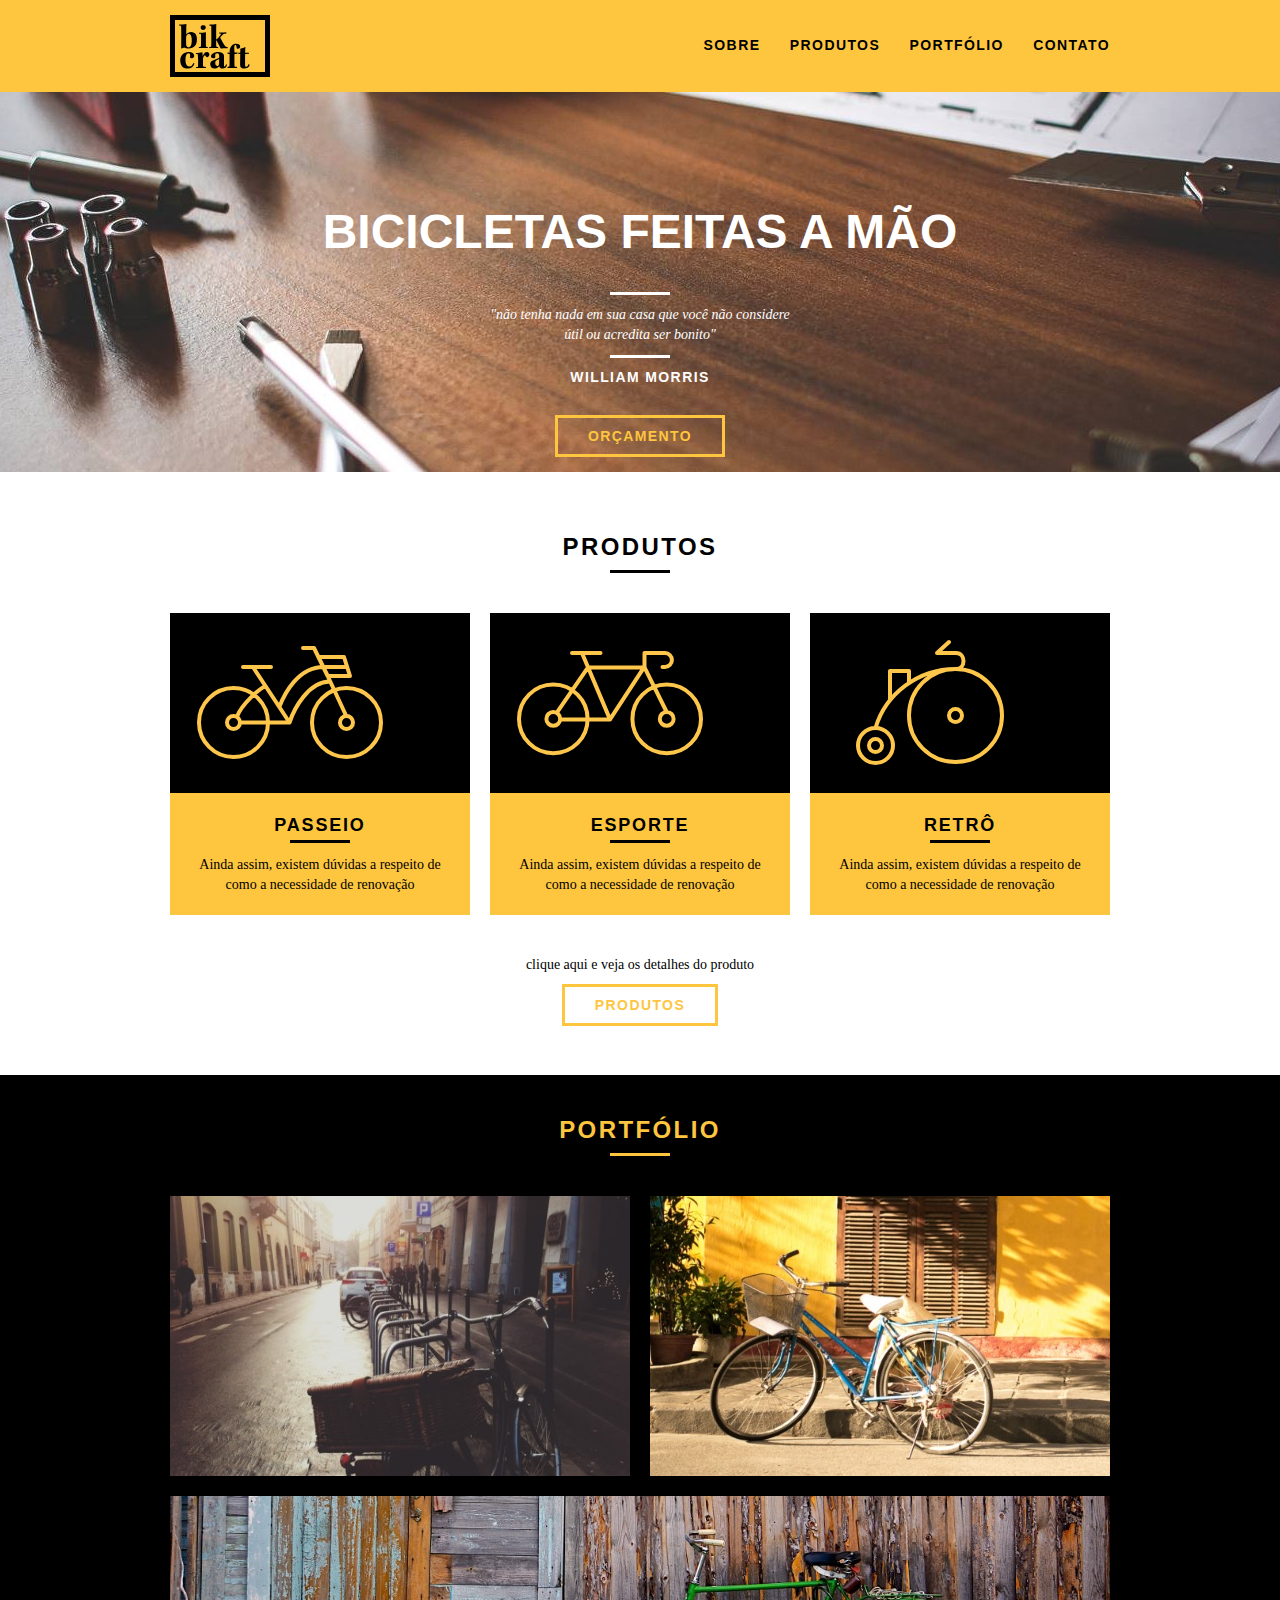
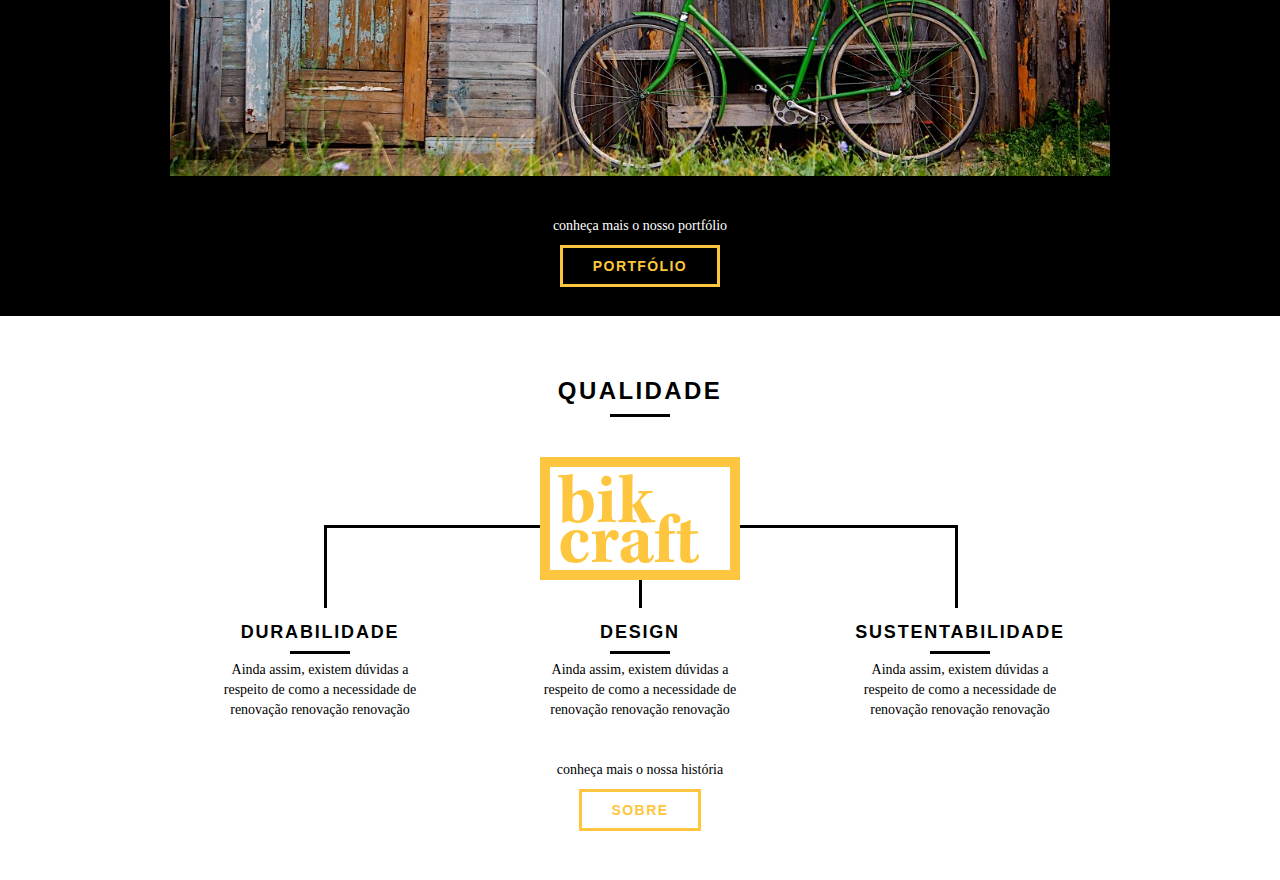
==== index.html @ 6b312b35 "qualidade-home" ====
<!DOCTYPE html>
<html lang="pt-br">

<head>

  <meta charset="utf-8">
  <link rel="stylesheet" href="css/reset.css">
  <link rel="stylesheet" href="css/normalize.css">
  <link rel="stylesheet" href="css/grid.css">
  <link rel="stylesheet" href="css/style.css">

  <title>Bickcraft</title>
</head>

<body>
  <header class="header">
    <div class="container">
      <a href="index.html" class="grid-4">
        <img src="./img/bikcraft.svg" alt="Bickcraft">
      </a>
      <nav class="header_menu grid-12">
        <ul>
          <li><a href="sobre.html">Sobre</a></li>
          <li><a href="produtos.html">Produtos</a></li>
          <li><a href="portfolio.html">Portfólio</a></li>
          <li><a href="contato.html">Contato</a></li>
        </ul>
      </nav>
    </div>
  </header>
  <section class="introducao">
    <div class="container">
      <h1>Bicicletas Feitas a Mão</h1>
      <blockquote class="quote-externo">
        <p>"não tenha nada em sua casa que você não considere útil ou acredita ser bonito"</p>
        <cite>William Morris</cite>
      </blockquote>
      <a href="produtos.html" class="btn">Orçamento</a>
    </div>
  </section>
  <section class=" produtos container">
    <h2 class="subtitulo">Produtos</h2>
    <ul class="produtos_lista">
      <li class="grid-1-3">
        <div class='produtos_icone'>
          <img src="./img/produtos/passeio.svg" alt="Bickcraft Passeio">
        </div>
        <h3>Passeio</h3>
        <p>Ainda assim, existem dúvidas a respeito de como a necessidade de renovação</p>
      </li>
      <li class="grid-1-3">
        <div class='produtos_icone'>
          <img src="./img/produtos/esporte.svg" alt="Bickcraft Esporte">
        </div>
        <h3>Esporte</h3>
        <p>Ainda assim, existem dúvidas a respeito de como a necessidade de renovação</p>
      </li>
      <li class="grid-1-3">
        <div class='produtos_icone'>
          <img src="./img/produtos/retro.svg" alt="Bickcraft Retrô">
        </div>
        <h3>Retrô</h3>
        <p>Ainda assim, existem dúvidas a respeito de como a necessidade de renovação</p>
      </li>
    </ul>
    <div class="call">
      <p>clique aqui e veja os detalhes do produto</p>
      <a href="produtos.html" class="btn btn-preto">Produtos</a>
    </div>
  </section>
  <section class="portfolio">
    <div class="container">
      <h2 class="subtitulo">Portfólio</h2>
      <ul class="portfolio_lista">
        <li class="grid-8"><img src="img/portfolio/retro.jpg" alt="Bicicleta Retrô"></li>
        <li class="grid-8"><img src="img/portfolio/passeio.jpg" alt="Bicicleta Passeio"></li>
        <li class="grid-16"><img src="img/portfolio/esporte.jpg" alt="Bicicleta Esporte"></li>
      </ul>
      <div class="call">
        <p>conheça mais o nosso portfólio</p>
        <a href="portfolio.html" class="btn">Portfólio</a>
      </div>
    </div>
  </section>
  <section class="qualidade container">
    <h2 class="subtitulo">Qualidade</h2>
    <img src="./img/bikcraft-qualidade.svg" alt="Bickcraft">
    <ul class="qualidade_lista">
      <li class="grid-1-3">
        <h3>Durabilidade</h3>
        <p>Ainda assim, existem dúvidas a respeito de como a necessidade de renovação renovação renovação</p>
      </li>
      <li class="grid-1-3">
        <h3>Design</h3>
        <p>Ainda assim, existem dúvidas a respeito de como a necessidade de renovação renovação renovação</p>
      </li>
      <li class="grid-1-3">
        <h3>Sustentabilidade</h3>
        <p>Ainda assim, existem dúvidas a respeito de como a necessidade de renovação renovação renovação</p>
      </li>
    </ul>
    <div class="call">
      <p>conheça mais o nossa história</p>
      <a href="sobre.html" class="btn btn-preto">Sobre</a>
    </div>
  </section>
</body>

</html>
---- css/grid.css ----
*, *:before, *:after {
  -webkit-box-sizing: border-box; 
  -moz-box-sizing: border-box; 
  box-sizing: border-box;
}

.container {
	width: 960px;
	margin: 0 auto;
	padding: 0px;
	position: relative;
}

.container:after, .container:before {
	content: " ";
	display: table;
}

.container:after {
	clear: both;
}

.grid-1, .grid-2, .grid-3, .grid-4, .grid-5, .grid-6, .grid-7, .grid-8, .grid-9, .grid-10, .grid-11, .grid-12, .grid-13, .grid-14, .grid-15, .grid-16, .grid-1-3 {
	float: left;
	margin-left: 10px;
	margin-right: 10px;
}

.grid-1 	{width: 40px;}
.grid-2 	{width: 100px;}
.grid-3 	{width: 160px;}
.grid-4 	{width: 220px;}
.grid-5 	{width: 280px;}
.grid-6 	{width: 340px;}
.grid-7 	{width: 400px;}
.grid-8 	{width: 460px;}
.grid-9 	{width: 520px;}
.grid-10 	{width: 580px;}
.grid-11 	{width: 640px;}
.grid-12 	{width: 700px;}
.grid-13 	{width: 760px;}
.grid-14 	{width: 820px;}
.grid-15 	{width: 880px;}
.grid-16 	{width: 940px;}
.grid-1-3	{width: 300px;}
---- css/style.css ----
/* Geral */
body {
  font-family: Arial, Helvetica, sans-serif;
}

p {
  font-family: Georgia, 'Times New Roman', Times, serif;
  font-size: 14px;
  line-height: 20px;
}

img {
  display: block;
}
.btn {
  border: 3px solid #fec63e;
  padding: 10px 30px;
  color: #fec63e;
  font-size: 14px;
  line-height: 20px;
  text-transform: uppercase;
  font-weight: bold;
  letter-spacing: 0.1em;
}

.btn:hover {
  color: #fff;
  border-color: #fff;
}

.btn-preto:hover {
  color: #000;
  border-color: #000;
}

.subtitulo {
  font-size: 24px;
  line-height: 30px;
  font-weight: bold;
  letter-spacing: 0.1em;
  color: #000;
  text-transform: uppercase;
  text-align: center;
  margin-bottom: 40px;
}

.subtitulo::after {
  content: '';
  display: block;
  width: 60px;
  height: 3px;
  background-color: #000;
  margin: 8px auto;
}
/* Header */
.header {
  position: fixed;
  top: 0;
  width: 100%;
  background-color: #fec63e;
  padding: 15px 0;
  z-index: 10;
}

.header_menu {
  text-align: right;
}

.header_menu ul li {
  display: inline-block;
  margin-left: 25px;
  margin-top: 20px;
}

.header_menu ul li a {
  color: #000;
  font-weight: bold;
  text-transform: uppercase;
  letter-spacing: 0.1em;
  font-size: 14px;
  line-height: 20px;
  padding: 10px 0;
}

.header_menu ul li a:hover {
  color: #fff;
}
/* Introdução */
.introducao {
  width: 100%;
  height: 380px;
  background: url('../img/bg.jpg') no-repeat center;
  background-size: cover;
  margin-top: 92px;
  text-align: center;
  padding-top: 80px;
}

.introducao h1 {
  font-size: 48px;
  color: #fff;
  font-weight: bold;
  text-transform: uppercase;
}

.quote-externo {
  max-width: 320px;
  margin: 0 auto;
  color: #fff;
  margin-bottom: 40px;
}

.quote-externo p {
  font-style: italic;
}

.quote-externo p:before,
.quote-externo p:after {
  content: '';
  display: block;
  width: 60px;
  height: 3px;
  background-color: #fff;
  margin: 10px auto;
}

.quote-externo cite {
  font-style: normal;
  font-weight: bold;
  font-size: 14px;
  letter-spacing: 0.1em;
  text-transform: uppercase;
}

/* Produtos */

.produtos {
  padding: 60px 0;
}

.produtos_lista li {
  background-color: #fec63e;
  text-align: center;
}

.produtos_lista li h3 {
  font-weight: bold;
  font-size: 18px;
  line-height: 25px;
  text-transform: uppercase;
  letter-spacing: 0.1em;
  margin-top: 20px;
}

.produtos_lista li h3:after {
  content: '';
  display: block;
  width: 60px;
  height: 3px;
  background-color: #000;
  margin: 2px auto;
}

.produtos_lista li p {
  padding: 10px 20px 20px 20px;
}

.produtos_icone {
  background-color: #000;
  padding: 20px;
}

.call {
  padding-top: 40px;
  text-align: center;
  clear: both;
  /* pois os elementos acima são float */
}

.call p {
  margin-bottom: 20px;
}

/* Portfólio */

.portfolio {
  width: 100%;
  background-color: #000;
  padding: 40px 0;
}

.portfolio .subtitulo {
  color: #fec63e;
}

.portfolio .subtitulo::after {
  background-color: #fec63e;
}

.portfolio_lista li:last-child {
  margin-top: 20px;
}

.portfolio .call p {
  color: #fff;
}

/* Qualidade */

.qualidade {
  padding: 60px 0;
}

.qualidade:after {
  content: '';
  width: 634px;
  height: 83px;
  display: block;
  background: url('../img/linhas.svg') no-repeat center;
  position: absolute;
  top: 209px;
  right: 162px;
  z-index: -1;
}

.qualidade img {
  margin: 0 auto;
}

.qualidade_lista {
  padding-top: 20px;
}

.qualidade_lista li {
  text-align: center;
  padding: 0 40px;
}

.qualidade_lista li h3 {
  font-weight: bold;
  font-size: 18px;
  line-height: 25px;
  text-transform: uppercase;
  letter-spacing: 0.1em;
  margin-top: 20px;
}

.qualidade_lista li h3:after {
  content: '';
  display: block;
  width: 60px;
  height: 3px;
  background-color: #000;
  margin: 6px auto;
}
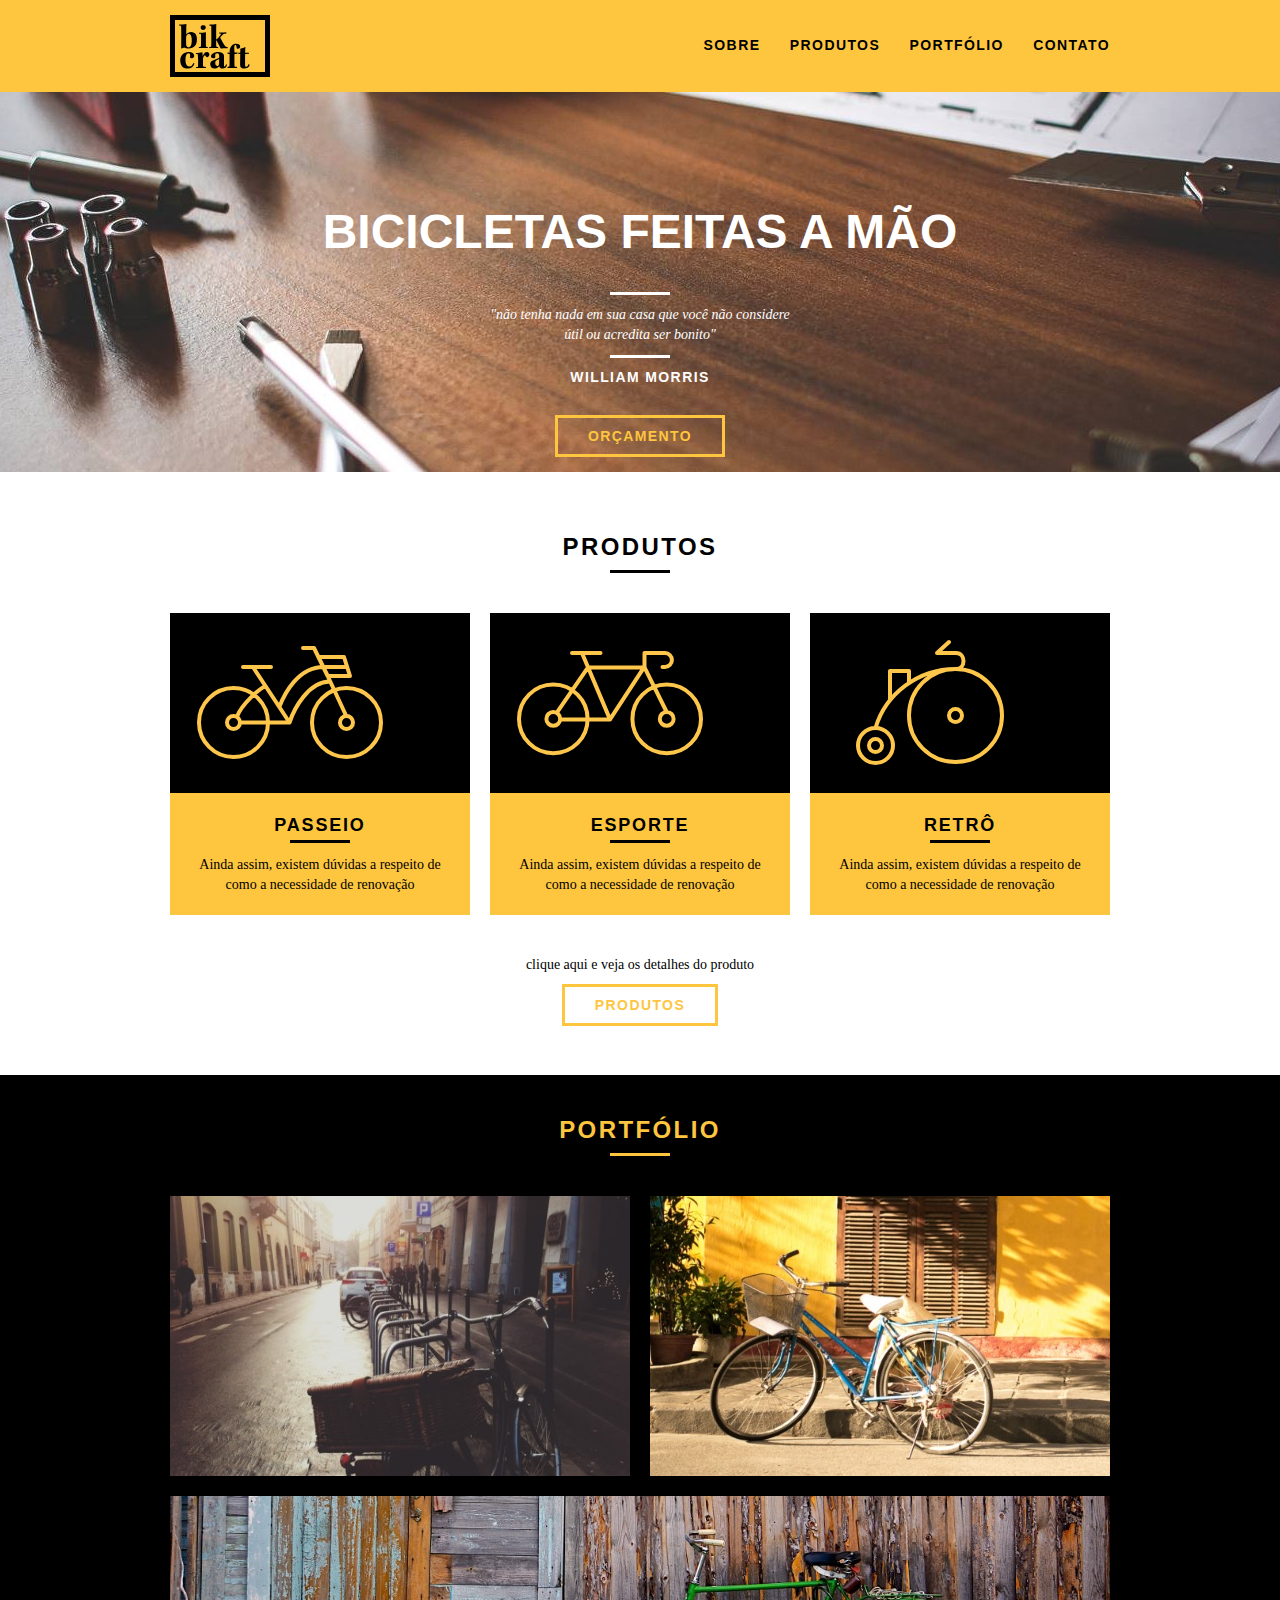
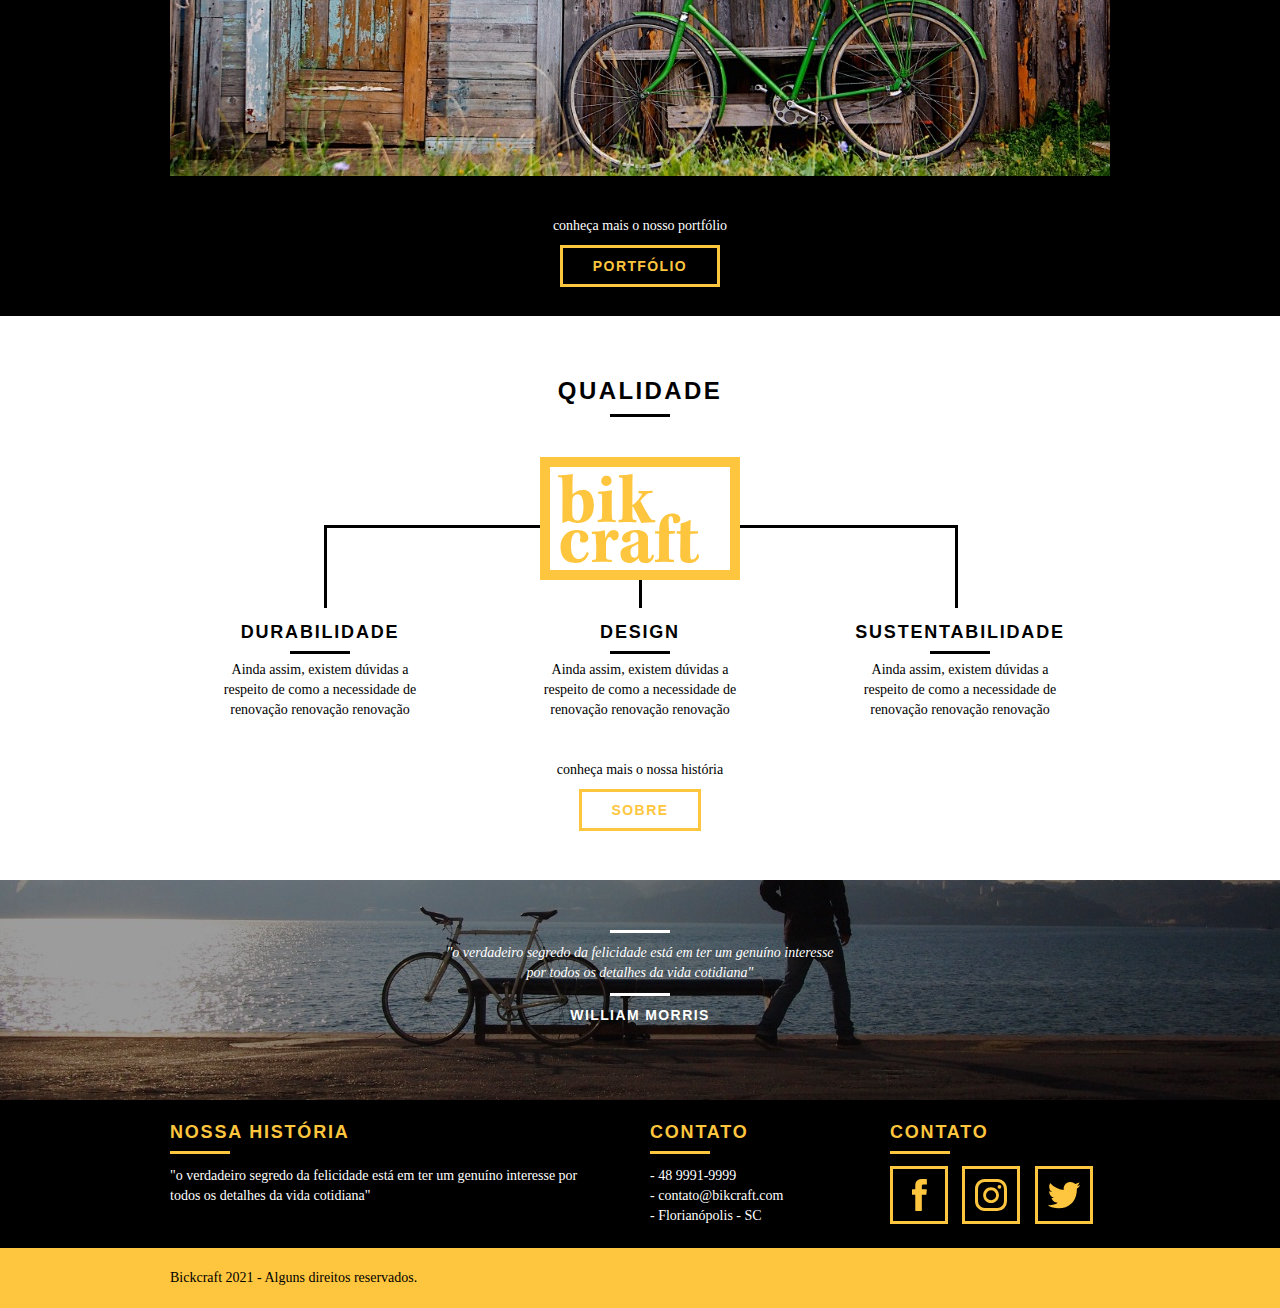
==== commit f1a71738: "footer" ====
--- a/index.html
+++ b/index.html
@@ -104,6 +104,43 @@
       <a href="sobre.html" class="btn btn-preto">Sobre</a>
     </div>
   </section>
+  <section class="quebra">
+    <blockquote class="quote-externo container">
+      <p>"o verdadeiro segredo da felicidade está em ter um genuíno interesse por todos os detalhes da vida cotidiana"</p>
+      <cite>William Morris</cite>
+    </blockquote>
+  </section>
+  <footer>
+    <div class="footer">
+      <div class="container">
+        <div class="grid-8 footer_historia">
+          <h3>Nossa História</h3>
+          <p>"o verdadeiro segredo da felicidade está em ter um genuíno interesse por todos os detalhes da vida cotidiana"</p>
+        </div>
+        <div class="grid-4 footer_contato">
+          <h3>Contato</h3>
+          <ul>
+            <li>- 48 9991-9999</li>
+            <li>- contato@bikcraft.com</li>
+            <li>- Florianópolis - SC</li>
+          </ul>
+        </div>
+        <div class="grid-4 footer_redes">
+          <h3>Contato</h3>
+          <ul>
+            <li><a href="https://facebook.com" target="_blank"><img src="./img/redes-sociais/facebook.svg" alt="Facebook"></a></li>
+            <li><a href="https://instagram.com" target="_blank"><img src="./img/redes-sociais/instagram.svg" alt="Instagram"></a></li>
+            <li><a href="https://twitter.com" target="_blank"><img src="./img/redes-sociais/twitter.svg" alt="Twitter"></a></li>
+          </ul>
+        </div>
+      </div>
+    </div>
+    <div class="copy">
+      <div class="container">
+        <p class="grid-16">Bickcraft 2021 - Alguns direitos reservados.</p>
+      </div>
+    </div>
+  </footer>
 </body>
 
 </html>--- a/css/style.css
+++ b/css/style.css
@@ -253,3 +253,76 @@
   background-color: #000;
   margin: 6px auto;
 }
+
+/* Quebra */
+
+.quebra {
+  width: 100%;
+  height: 220px;
+  background: url('../img/bg-footer.jpg') no-repeat center;
+  background-size: cover;
+  text-align: center;
+  padding-top: 40px;
+}
+
+.quebra .quote-externo {
+  max-width: 400px;
+}
+
+/* Footer */
+
+.footer {
+  width: 100%;
+  background-color: #000;
+  color: #fff;
+  padding: 20px 0;
+}
+
+.footer h3 {
+  font-weight: bold;
+  font-size: 18px;
+  line-height: 25px;
+  color: #fec63e;
+  text-transform: uppercase;
+  letter-spacing: 0.1em;
+}
+
+.footer h3:after {
+  content: '';
+  background-color: #fec63e;
+  height: 3px;
+  width: 60px;
+  display: block;
+  margin: 6px 0 12px 0;
+}
+
+.footer_historia {
+  padding-right: 40px;
+}
+
+.footer_contato ul li {
+  font-size: 14px;
+  line-height: 20px;
+  font-family: Georgia, 'Times New Roman', Times, serif;
+}
+
+.footer_redes ul li {
+  display: inline-block;
+  margin-right: 10px;
+}
+
+.footer_redes ul li a {
+  border: 3px solid #fec63e;
+  display: block;
+  padding: 10px;
+}
+
+.footer_redes ul li a:hover {
+  border-color: #fff;
+}
+
+.copy {
+  width: 100%;
+  background: #fec63e;
+  padding: 20px 0;
+}
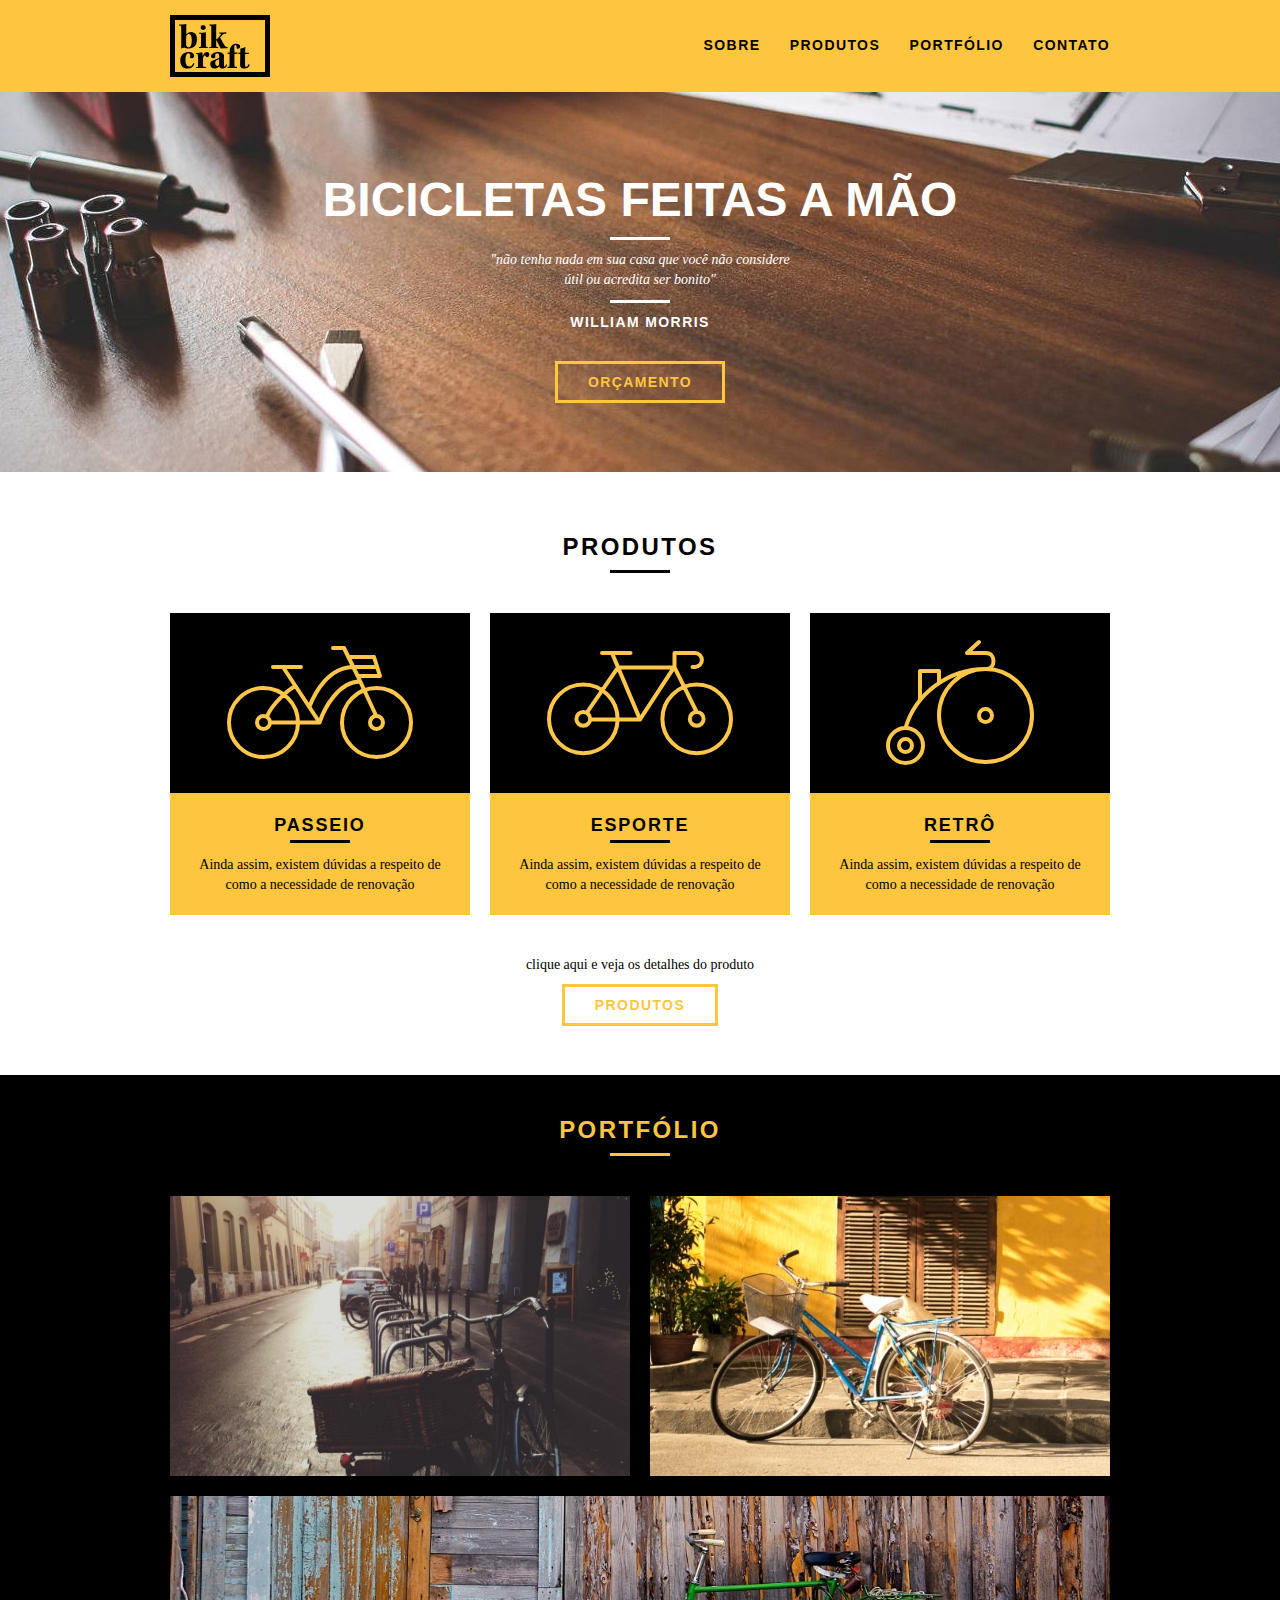
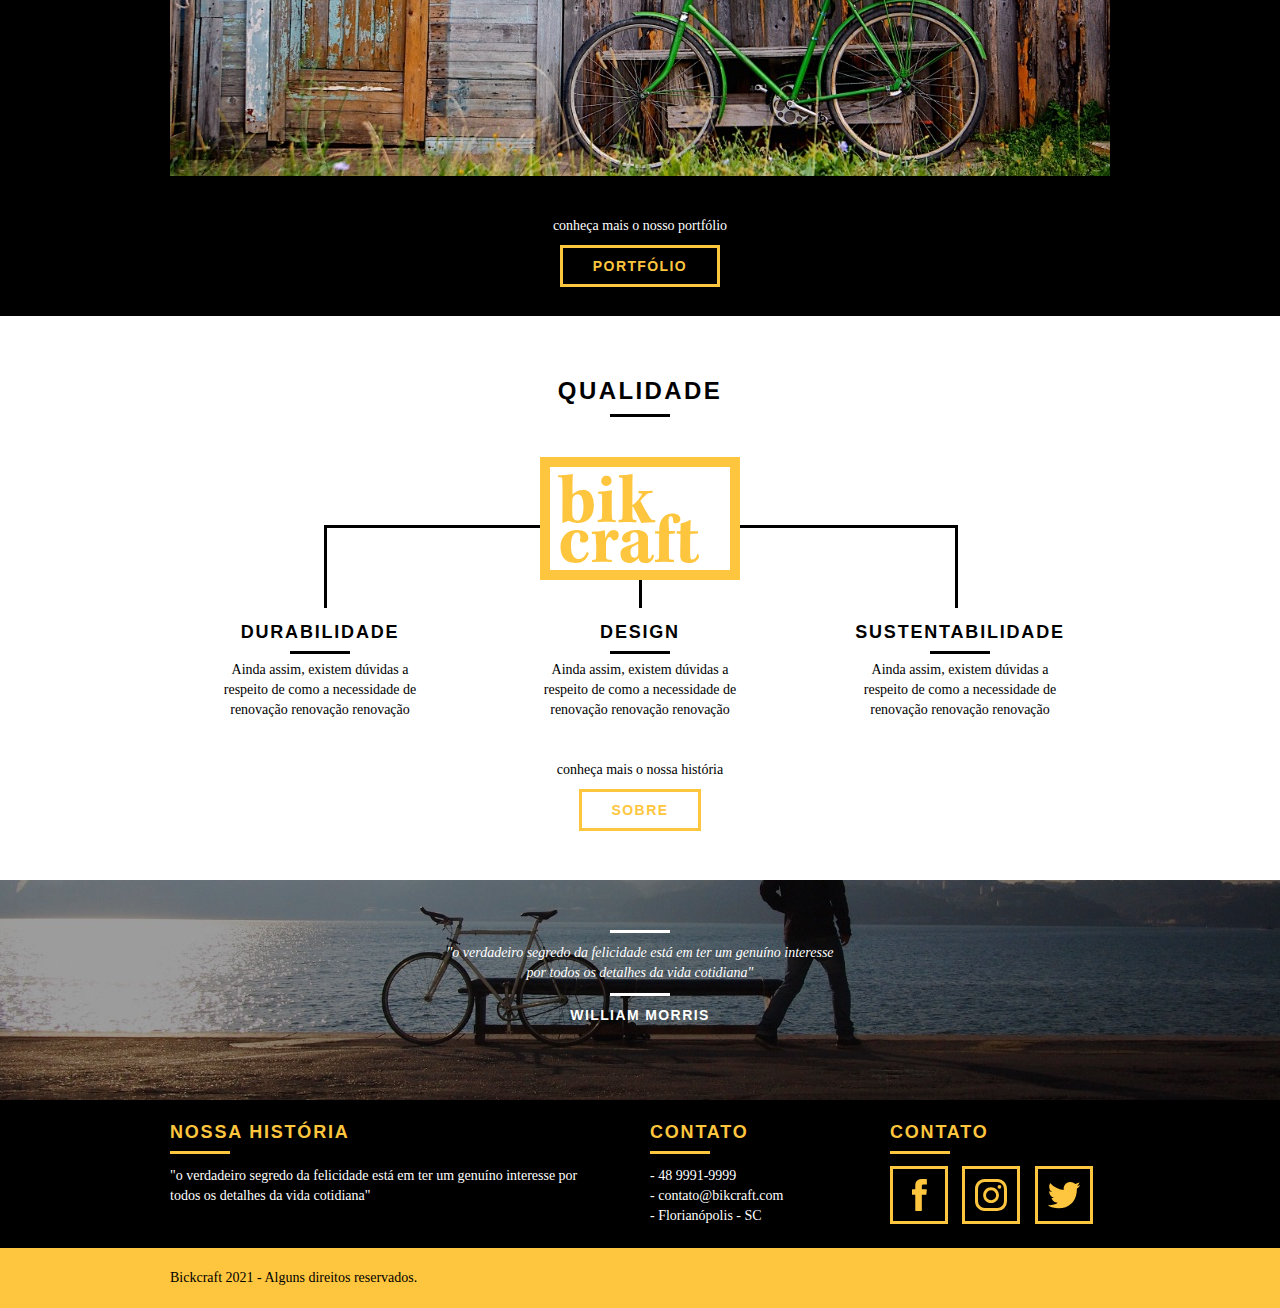
==== commit f9c3dda9: "responsivo.css added" ====
--- a/index.html
+++ b/index.html
@@ -4,10 +4,11 @@
 <head>
 
   <meta charset="utf-8">
+  <link rel="stylesheet" href="css/normalize.css">
   <link rel="stylesheet" href="css/reset.css">
-  <link rel="stylesheet" href="css/normalize.css">
   <link rel="stylesheet" href="css/grid.css">
   <link rel="stylesheet" href="css/style.css">
+  <link rel="stylesheet" href="css/responsivo.css">
 
   <title>Bickcraft</title>
 </head>
@@ -38,7 +39,7 @@
       <a href="produtos.html" class="btn">Orçamento</a>
     </div>
   </section>
-  <section class=" produtos container">
+  <section class="produtos container">
     <h2 class="subtitulo">Produtos</h2>
     <ul class="produtos_lista">
       <li class="grid-1-3">
--- a/css/grid.css
+++ b/css/grid.css
@@ -1,45 +1,184 @@
-*, *:before, *:after {
-  -webkit-box-sizing: border-box; 
-  -moz-box-sizing: border-box; 
+*,
+*:before,
+*:after {
+  -webkit-box-sizing: border-box;
+  -moz-box-sizing: border-box;
   box-sizing: border-box;
 }
 
 .container {
-	width: 960px;
-	margin: 0 auto;
-	padding: 0px;
-	position: relative;
+  width: 960px;
+  margin: 0 auto;
+  padding: 0px;
+  position: relative;
 }
 
-.container:after, .container:before {
-	content: " ";
-	display: table;
+.container:after,
+.container:before {
+  content: ' ';
+  display: table;
 }
 
 .container:after {
-	clear: both;
+  clear: both;
 }
 
-.grid-1, .grid-2, .grid-3, .grid-4, .grid-5, .grid-6, .grid-7, .grid-8, .grid-9, .grid-10, .grid-11, .grid-12, .grid-13, .grid-14, .grid-15, .grid-16, .grid-1-3 {
-	float: left;
-	margin-left: 10px;
-	margin-right: 10px;
+.grid-1,
+.grid-2,
+.grid-3,
+.grid-4,
+.grid-5,
+.grid-6,
+.grid-7,
+.grid-8,
+.grid-9,
+.grid-10,
+.grid-11,
+.grid-12,
+.grid-13,
+.grid-14,
+.grid-15,
+.grid-16,
+.grid-1-3 {
+  float: left;
+  margin-left: 10px;
+  margin-right: 10px;
 }
 
-.grid-1 	{width: 40px;}
-.grid-2 	{width: 100px;}
-.grid-3 	{width: 160px;}
-.grid-4 	{width: 220px;}
-.grid-5 	{width: 280px;}
-.grid-6 	{width: 340px;}
-.grid-7 	{width: 400px;}
-.grid-8 	{width: 460px;}
-.grid-9 	{width: 520px;}
-.grid-10 	{width: 580px;}
-.grid-11 	{width: 640px;}
-.grid-12 	{width: 700px;}
-.grid-13 	{width: 760px;}
-.grid-14 	{width: 820px;}
-.grid-15 	{width: 880px;}
-.grid-16 	{width: 940px;}
-.grid-1-3	{width: 300px;}+.grid-1 {
+  width: 40px;
+}
+.grid-2 {
+  width: 100px;
+}
+.grid-3 {
+  width: 160px;
+}
+.grid-4 {
+  width: 220px;
+}
+.grid-5 {
+  width: 280px;
+}
+.grid-6 {
+  width: 340px;
+}
+.grid-7 {
+  width: 400px;
+}
+.grid-8 {
+  width: 460px;
+}
+.grid-9 {
+  width: 520px;
+}
+.grid-10 {
+  width: 580px;
+}
+.grid-11 {
+  width: 640px;
+}
+.grid-12 {
+  width: 700px;
+}
+.grid-13 {
+  width: 760px;
+}
+.grid-14 {
+  width: 820px;
+}
+.grid-15 {
+  width: 880px;
+}
+.grid-16 {
+  width: 940px;
+}
+.grid-1-3 {
+  width: 300px;
+}
+
+@media only screen and (min-width: 788px) and (max-width: 979px) {
+  .container {
+    width: 768px;
+  }
+
+  .grid-1 {
+    width: 28px;
+  }
+  .grid-2 {
+    width: 76px;
+  }
+  .grid-3 {
+    width: 124px;
+  }
+  .grid-4 {
+    width: 172px;
+  }
+  .grid-5 {
+    width: 220px;
+  }
+  .grid-6 {
+    width: 268px;
+  }
+  .grid-7 {
+    width: 316px;
+  }
+  .grid-8 {
+    width: 364px;
+  }
+  .grid-9 {
+    width: 412px;
+  }
+  .grid-10 {
+    width: 460px;
+  }
+  .grid-11 {
+    width: 508px;
+  }
+  .grid-12 {
+    width: 556px;
+  }
+  .grid-13 {
+    width: 604px;
+  }
+  .grid-14 {
+    width: 652px;
+  }
+  .grid-15 {
+    width: 700px;
+  }
+  .grid-16 {
+    width: 748px;
+  }
+  .grid-1-3 {
+    width: 236px;
+  }
+}
+
+@media only screen and (max-width: 787px) {
+  .container {
+    width: 300px;
+  }
+
+  .grid-1,
+  .grid-2,
+  .grid-3,
+  .grid-4,
+  .grid-5,
+  .grid-6,
+  .grid-7,
+  .grid-8,
+  .grid-9,
+  .grid-10,
+  .grid-11,
+  .grid-12,
+  .grid-13,
+  .grid-14,
+  .grid-15,
+  .grid-16,
+  .grid-1-3 {
+    width: 300px;
+    margin-bottom: 20px;
+    float: none;
+  }
+}
--- a/css/style.css
+++ b/css/style.css
@@ -11,7 +11,9 @@
 
 img {
   display: block;
-}
+  max-width: 100%;
+}
+
 .btn {
   border: 3px solid #fec63e;
   padding: 10px 30px;
@@ -52,7 +54,28 @@
   background-color: #000;
   margin: 8px auto;
 }
+
+.subtitulo-interno {
+  font-size: 24px;
+  line-height: 30px;
+  font-weight: bold;
+  letter-spacing: 0.1em;
+  color: #000;
+  text-transform: uppercase;
+  margin-bottom: 20px;
+}
+
+.subtitulo-interno:after {
+  content: '';
+  display: block;
+  width: 60px;
+  height: 3px;
+  background-color: #000;
+  margin-top: 8px;
+}
+
 /* Header */
+
 .header {
   position: fixed;
   top: 0;
@@ -85,7 +108,13 @@
 .header_menu ul li a:hover {
   color: #fff;
 }
+
+.header_menu ul li a.menu_ativo {
+  color: #fff;
+}
+
 /* Introdução */
+
 .introducao {
   width: 100%;
   height: 380px;
@@ -131,6 +160,31 @@
   letter-spacing: 0.1em;
   text-transform: uppercase;
 }
+/* Introdução Interna */
+
+.introducao-interna {
+  width: 100%;
+  margin-top: 92px;
+  height: 160px;
+  text-align: center;
+  color: #fff;
+}
+
+.introducao-interna h1 {
+  font-size: 36px;
+  font-weight: bold;
+  text-transform: uppercase;
+  padding-top: 20px;
+}
+
+.introducao-interna h1:after {
+  content: '';
+  display: block;
+  width: 60px;
+  height: 3px;
+  background: #fff;
+  margin: 6px auto 10px auto;
+}
 
 /* Produtos */
 
@@ -141,6 +195,10 @@
 .produtos_lista li {
   background-color: #fec63e;
   text-align: center;
+}
+
+.produtos_lista img {
+  margin: 0 auto;
 }
 
 .produtos_lista li h3 {
@@ -229,6 +287,8 @@
 
 .qualidade_lista {
   padding-top: 20px;
+  overflow: auto;
+  /* pra limpar a flutuação dos elementos de cima */
 }
 
 .qualidade_lista li {
--- a/css/responsivo.css
+++ b/css/responsivo.css
@@ -0,0 +1,42 @@
+/* tablets */
+@media only screen and (min-width: 788px) and (max-width: 979px) {
+}
+/* smartphone */
+@media only screen and (max-width: 787px) {
+  .header {
+    position: relative;
+    padding-bottom: 0px;
+  }
+
+  .header img {
+    margin: 0px auto 20px auto;
+  }
+
+  .header_menu {
+    text-align: center;
+  }
+
+  .header_menu ul li {
+    margin: 0px;
+  }
+
+  .header_menu ul li a {
+    border: 4px solid #000;
+    width: 140px;
+    display: block;
+    float: left;
+  }
+
+  .header_menu ul li a:hover {
+    border-color: #fff;
+  }
+
+  /* Introdução */
+
+  .introducao {
+    margin-top: 0px;
+    padding-top: 20px;
+    background: url('../img/bg-mobile.jpg') no-repeat center;
+    background-size: cover;
+  }
+}
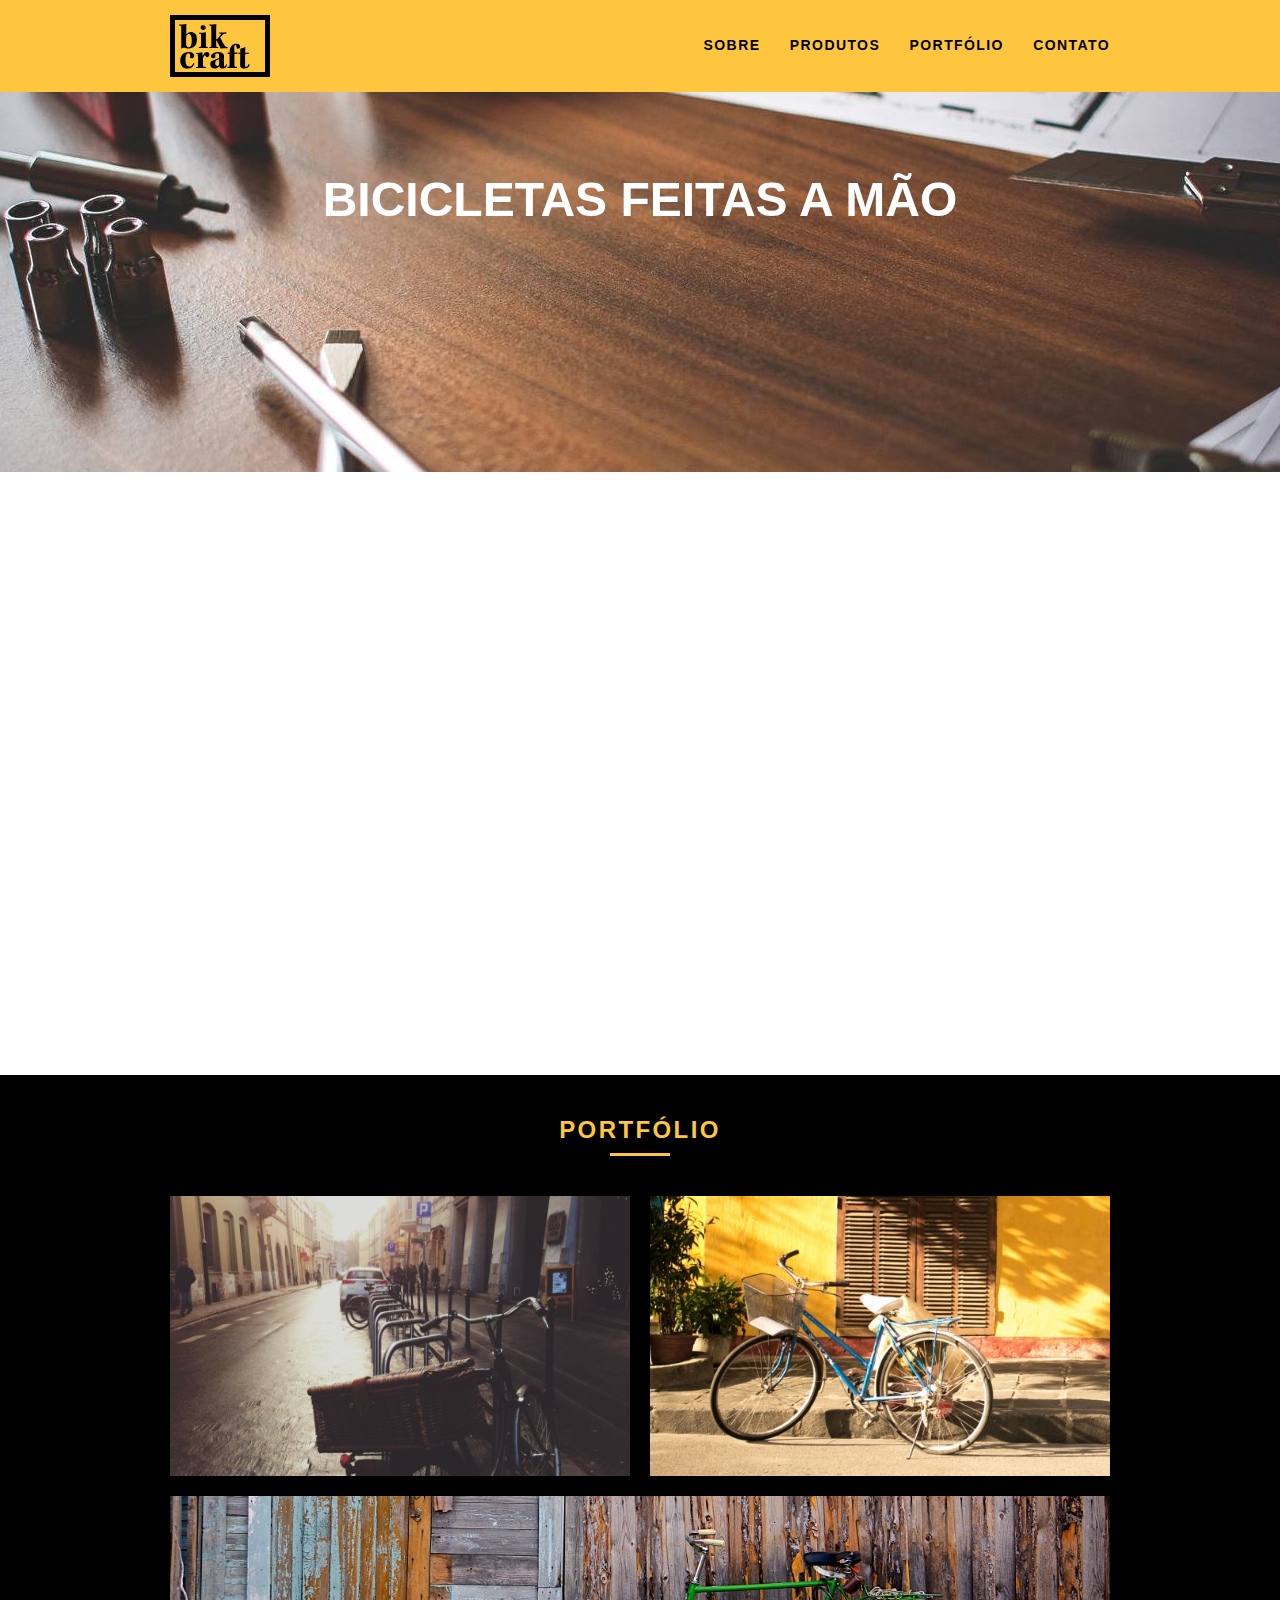
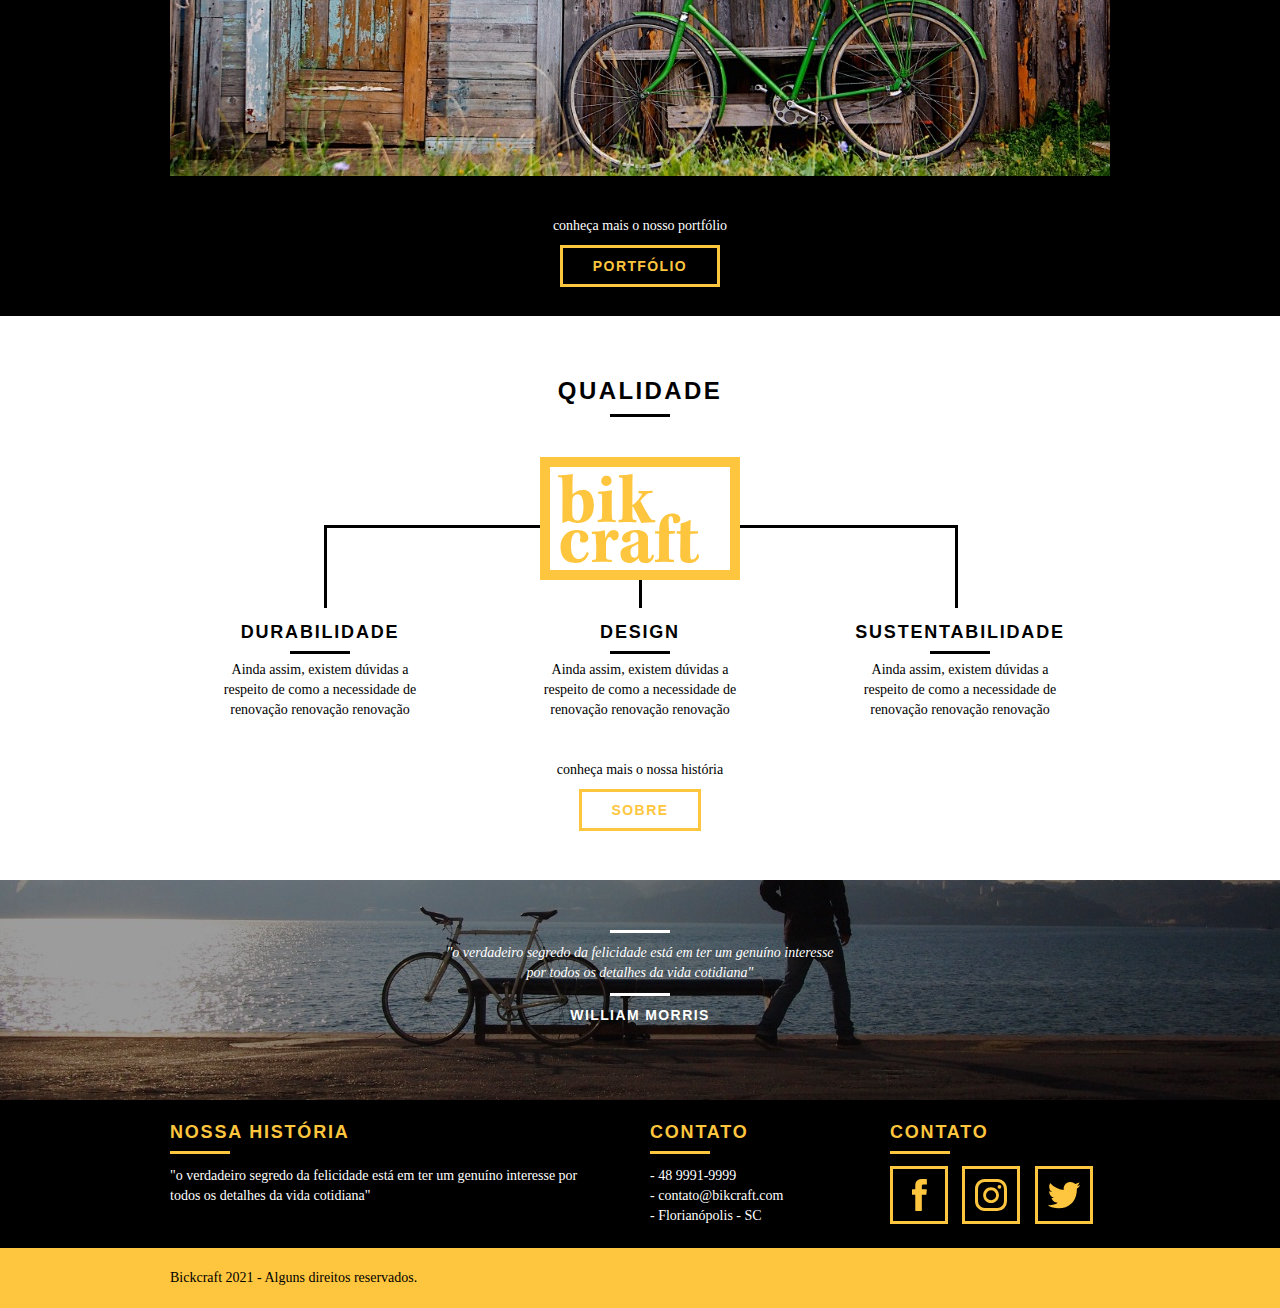
==== commit d8ca491d: "simple-anime" ====
--- a/index.html
+++ b/index.html
@@ -9,7 +9,7 @@
   <link rel="stylesheet" href="css/grid.css">
   <link rel="stylesheet" href="css/style.css">
   <link rel="stylesheet" href="css/responsivo.css">
-
+  <script>document.documentElement.classList.add('js');</script>
   <title>Bickcraft</title>
 </head>
 
@@ -31,15 +31,15 @@
   </header>
   <section class="introducao">
     <div class="container">
-      <h1>Bicicletas Feitas a Mão</h1>
-      <blockquote class="quote-externo">
+      <h1 data-anime="400" class="fadeInDown">Bicicletas Feitas a Mão</h1>
+      <blockquote data-anime="800" class="fadeInDown quote-externo">
         <p>"não tenha nada em sua casa que você não considere útil ou acredita ser bonito"</p>
         <cite>William Morris</cite>
       </blockquote>
-      <a href="produtos.html" class="btn">Orçamento</a>
+      <a href="produtos.html" data-anime="1200" class="fadeInDown btn">Orçamento</a>
     </div>
   </section>
-  <section class="produtos container">
+  <section class="produtos container" data-anime="1600">
     <h2 class="subtitulo">Produtos</h2>
     <ul class="produtos_lista">
       <li class="grid-1-3">
@@ -142,6 +142,8 @@
       </div>
     </div>
   </footer>
+  <script src="./js/simple-anime.js"></script>
+  <script src="./js/script.js"></script>
 </body>
 
 </html>--- a/css/grid.css
+++ b/css/grid.css
@@ -178,7 +178,7 @@
   .grid-16,
   .grid-1-3 {
     width: 300px;
-    margin-bottom: 20px;
+    margin: 0px 0px 20px 0px;
     float: none;
   }
 }
--- a/css/style.css
+++ b/css/style.css
@@ -386,3 +386,60 @@
   background: #fec63e;
   padding: 20px 0;
 }
+
+/* simple-slide plugin*/
+
+.js [data-slide] {
+  position: relative;
+}
+.js [data-slide] > * {
+  position: absolute;
+  top: 0px;
+  opacity: 0;
+}
+
+.js [data-slide] > .active {
+  position: relative;
+  opacity: 1;
+  transition: opacity 500ms;
+  z-index: 1;
+}
+
+.js [data-slide-nav] {
+  display: block;
+  text-align: center;
+  margin-top: 20px;
+}
+
+.js [data-slide-nav] button {
+  display: inline-block;
+  width: 12px;
+  height: 12px;
+  margin: 4px;
+  border: none;
+  padding: 0px;
+  border-radius: 6px;
+  text-indent: -99px;
+  overflow: hidden;
+  background: #1d1d1d;
+}
+
+.js [data-slide-nav] button.active {
+  background: #fec63e;
+}
+
+/* simple-anime */
+
+.js [data-anime] {
+  opacity: 0;
+}
+
+.js .fadeInDown {
+  transform: translate3d(0, -20px, 0);
+}
+
+.js .anime {
+  opacity: 1;
+  transform: translate3d(0, 0, 0);
+  transition: opacity 800ms, transform 800ms;
+}
--- a/css/responsivo.css
+++ b/css/responsivo.css
@@ -1,5 +1,50 @@
 /* tablets */
 @media only screen and (min-width: 788px) and (max-width: 979px) {
+  /* Qualidade Home */
+
+  .qualidade:after {
+    right: 66px;
+  }
+
+  .qualidade_lista li {
+    padding: 0 10px;
+  }
+
+  /* Footer */
+
+  .footer_redes ul li a {
+    border: 3px solid #fec63e;
+    display: block;
+    padding: 6px;
+  }
+
+  .footer_redes ul li a img {
+    width: 26px;
+    height: 26px;
+  }
+
+  /* Produtos */
+
+  .produto_item h2 {
+    top: -150px;
+    margin-bottom: -56px;
+  }
+
+  .produto_icone {
+    padding: 41px 0px;
+  }
+
+  .produto_info p {
+    font-size: 14px;
+    line-height: 20px;
+    height: 122px;
+    padding: 20px 30px;
+  }
+
+  .produto_info ul li {
+    width: 181px;
+    /* é a metade dos px do grid-8 */
+  }
 }
 /* smartphone */
 @media only screen and (max-width: 787px) {
@@ -31,12 +76,90 @@
     border-color: #fff;
   }
 
+  .header_menu ul li a.menu_ativo {
+    border-color: #fff;
+  }
+
   /* Introdução */
 
   .introducao {
     margin-top: 0px;
-    padding-top: 20px;
+    padding-top: 40px;
     background: url('../img/bg-mobile.jpg') no-repeat center;
     background-size: cover;
   }
+
+  .introducao h1 {
+    font-size: 36px;
+  }
+
+  /* Introdução Interna */
+
+  .introducao-interna {
+    margin-top: 0px;
+  }
+  /* Call */
+
+  .call {
+    padding-top: 10px;
+  }
+
+  /* Qualidade Home */
+
+  .qualidade:after {
+    display: none;
+  }
+
+  /* Sobre */
+
+  .missao_sobre p {
+    font-size: 14px;
+    line-height: 20px;
+    padding-right: 0px;
+  }
+
+  .missao_sobre ul li {
+    font-size: 14px;
+    line-height: 25px;
+  }
+
+  /* Produtos */
+
+  .produto_item h2 {
+    top: -100px;
+    margin-bottom: -68px;
+  }
+
+  .produto_icone {
+    padding: 41px 0;
+  }
+
+  .produto_info p {
+    font-size: 14px;
+    line-height: 20px;
+    height: auto;
+    padding: 20px 30px;
+  }
+
+  .produto_info ul li {
+    padding-top: 14px;
+    width: 149px;
+    font-size: 14px;
+    line-height: 20px;
+  }
+
+  .form {
+    padding-right: 0px;
+  }
+
+  .orcamento_dados ul {
+    padding-right: 0px;
+  }
+
+  /* Contato */
+
+  .contato_form {
+    padding-right: 0px;
+    margin-bottom: 40px;
+  }
 }
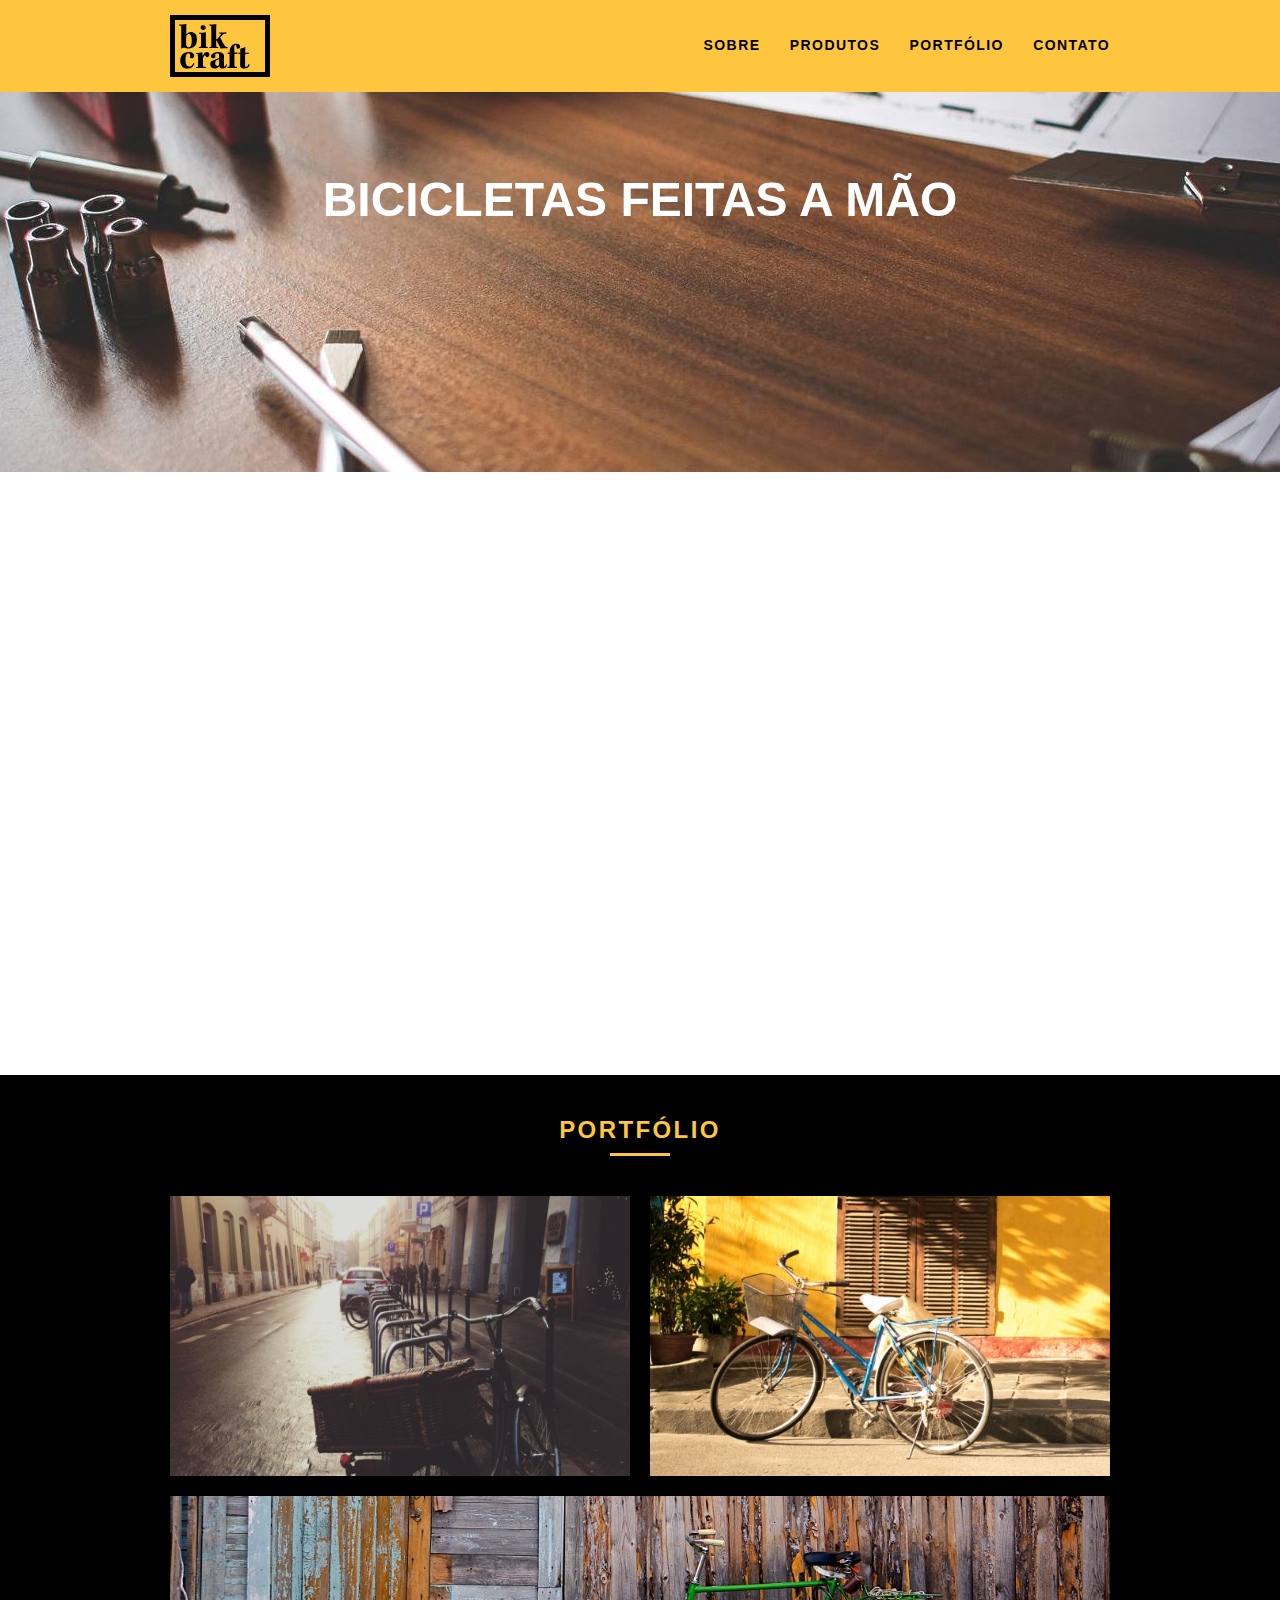
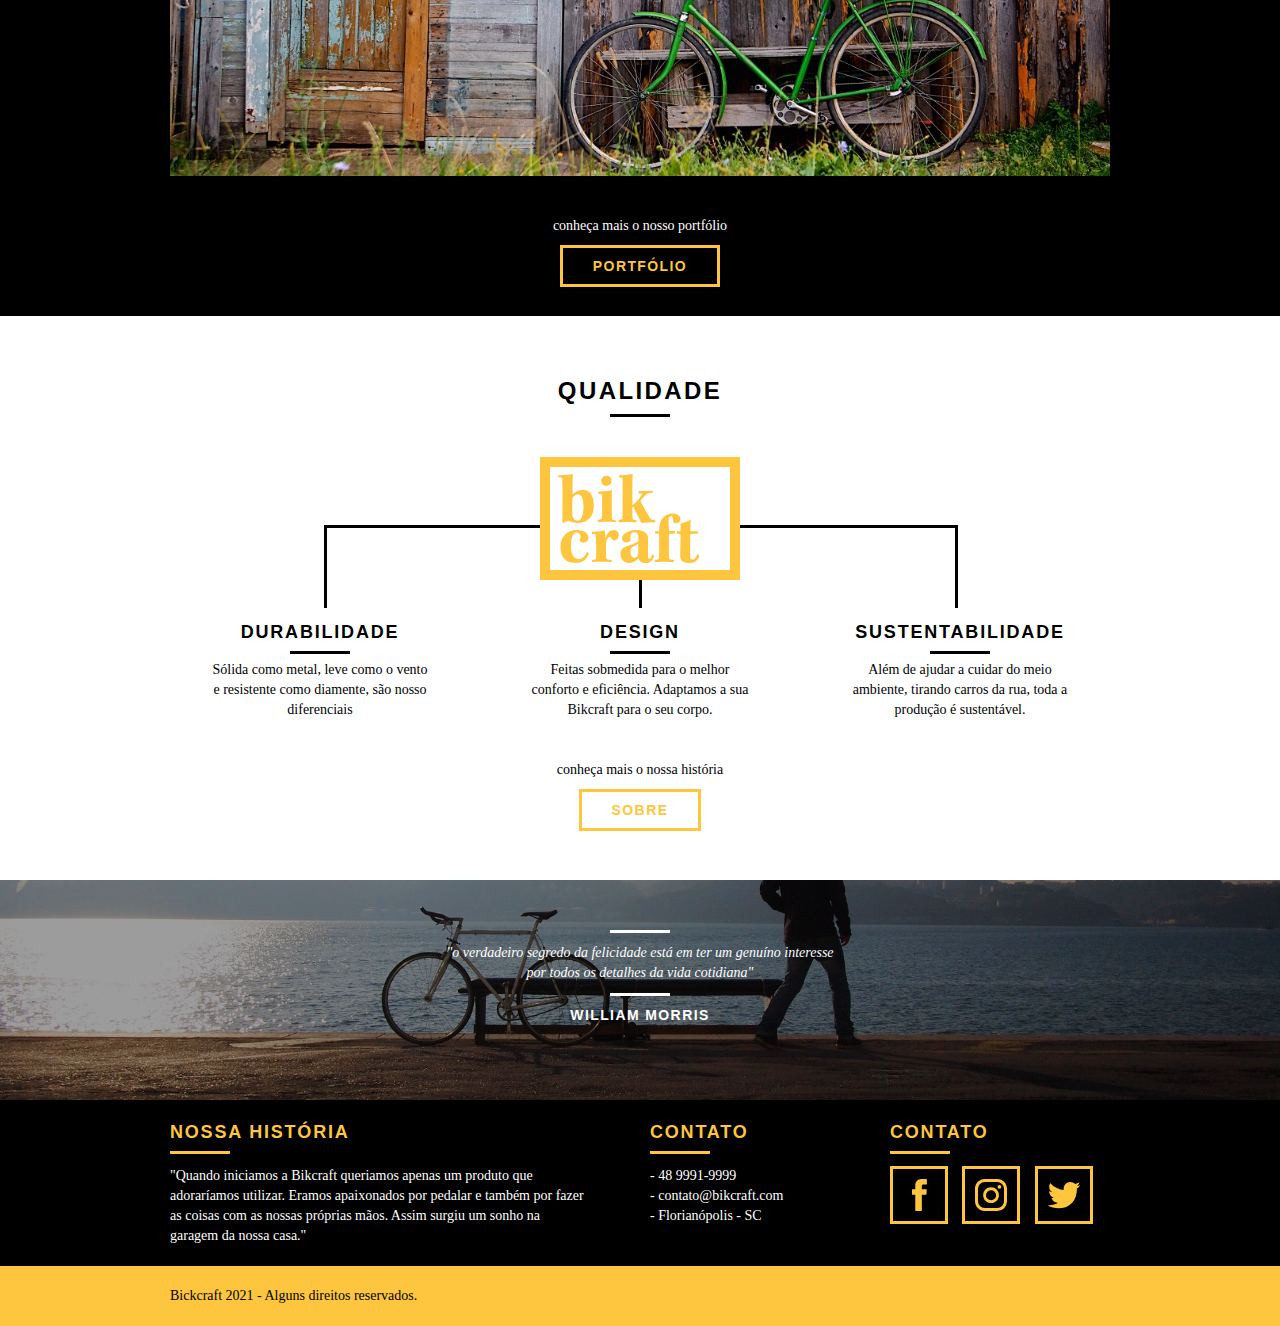
==== commit 3116dd93: "texts added to index.html and produtos.html" ====
--- a/index.html
+++ b/index.html
@@ -47,21 +47,21 @@
           <img src="./img/produtos/passeio.svg" alt="Bickcraft Passeio">
         </div>
         <h3>Passeio</h3>
-        <p>Ainda assim, existem dúvidas a respeito de como a necessidade de renovação</p>
+        <p>Muito melhor do que passear pela orla de vidros fechados.</p>
       </li>
       <li class="grid-1-3">
         <div class='produtos_icone'>
           <img src="./img/produtos/esporte.svg" alt="Bickcraft Esporte">
         </div>
         <h3>Esporte</h3>
-        <p>Ainda assim, existem dúvidas a respeito de como a necessidade de renovação</p>
+        <p>Sensação única de velocidade, com leveza e liberdade para a mente.</p>
       </li>
       <li class="grid-1-3">
         <div class='produtos_icone'>
           <img src="./img/produtos/retro.svg" alt="Bickcraft Retrô">
         </div>
         <h3>Retrô</h3>
-        <p>Ainda assim, existem dúvidas a respeito de como a necessidade de renovação</p>
+        <p>O passado volta para lembrarmos de conceitos clássicos.</p>
       </li>
     </ul>
     <div class="call">
@@ -89,15 +89,15 @@
     <ul class="qualidade_lista">
       <li class="grid-1-3">
         <h3>Durabilidade</h3>
-        <p>Ainda assim, existem dúvidas a respeito de como a necessidade de renovação renovação renovação</p>
+        <p>Sólida como metal, leve como o vento e resistente como diamente, são nosso diferenciais</p>
       </li>
       <li class="grid-1-3">
         <h3>Design</h3>
-        <p>Ainda assim, existem dúvidas a respeito de como a necessidade de renovação renovação renovação</p>
+        <p>Feitas sobmedida para o melhor conforto e eficiência. Adaptamos a sua Bikcraft para o seu corpo.</p>
       </li>
       <li class="grid-1-3">
         <h3>Sustentabilidade</h3>
-        <p>Ainda assim, existem dúvidas a respeito de como a necessidade de renovação renovação renovação</p>
+        <p>Além de ajudar a cuidar do meio ambiente, tirando carros da rua, toda a produção é sustentável.</p>
       </li>
     </ul>
     <div class="call">
@@ -116,7 +116,7 @@
       <div class="container">
         <div class="grid-8 footer_historia">
           <h3>Nossa História</h3>
-          <p>"o verdadeiro segredo da felicidade está em ter um genuíno interesse por todos os detalhes da vida cotidiana"</p>
+          <p>"Quando iniciamos a Bikcraft queriamos apenas um produto que adoraríamos utilizar. Eramos apaixonados por pedalar e também por fazer as coisas com as nossas próprias mãos. Assim surgiu um sonho na garagem da nossa casa."</p>
         </div>
         <div class="grid-4 footer_contato">
           <h3>Contato</h3>
